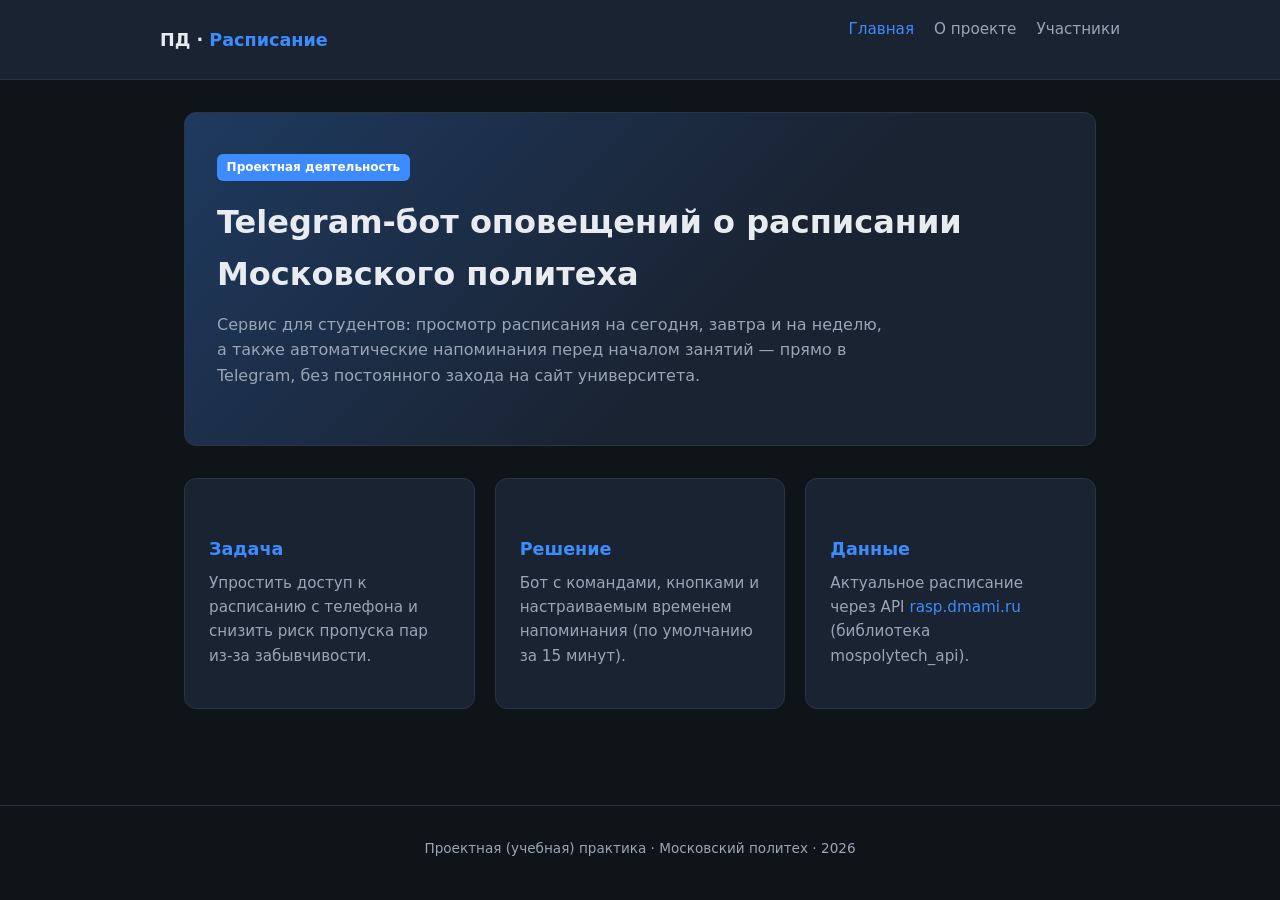
==== site/index.html @ 125d13cb "Добавьте файлы проекта." ====
<!DOCTYPE html>
<html lang="ru">
<head>
  <meta charset="UTF-8">
  <meta name="viewport" content="width=device-width, initial-scale=1">
  <title>Telegram-бот расписания — Московский политех</title>
  <link rel="stylesheet" href="css/style.css">
</head>
<body>
  <header>
    <div class="header-inner">
      <a href="index.html" class="logo">ПД · <span>Расписание</span></a>
      <nav>
        <ul>
          <li><a href="index.html" class="active">Главная</a></li>
          <li><a href="about.html">О проекте</a></li>
          <li><a href="team.html">Участники</a></li>
        </ul>
      </nav>
    </div>
  </header>

  <main>
    <section class="hero">
      <span class="badge">Проектная деятельность</span>
      <h1>Telegram-бот оповещений о расписании Московского политеха</h1>
      <p>
        Сервис для студентов: просмотр расписания на сегодня, завтра и на неделю,
        а также автоматические напоминания перед началом занятий — прямо в Telegram,
        без постоянного захода на сайт университета.
      </p>
    </section>

    <div class="card-grid">
      <article class="card">
        <h2>Задача</h2>
        <p>Упростить доступ к расписанию с телефона и снизить риск пропуска пар из-за забывчивости.</p>
      </article>
      <article class="card">
        <h2>Решение</h2>
        <p>Бот с командами, кнопками и настраиваемым временем напоминания (по умолчанию за 15 минут).</p>
      </article>
      <article class="card">
        <h2>Данные</h2>
        <p>Актуальное расписание через API <a href="https://rasp.dmami.ru/">rasp.dmami.ru</a> (библиотека mospolytech_api).</p>
      </article>
    </div>
  </main>

  <footer>
  Проектная (учебная) практика · Московский политех · 2026
  </footer>
</body>
</html>
---- site/css/style.css ----
:root {
  --bg: #0f1419;
  --surface: #1a2332;
  --accent: #3d8bfd;
  --accent-soft: #1e3a5f;
  --text: #e8ecf1;
  --muted: #9aa5b5;
  --border: #2a3544;
  --radius: 12px;
  --font: "Segoe UI", system-ui, sans-serif;
}

* {
  box-sizing: border-box;
  margin: 0;
  padding: 0;
}

body {
  font-family: var(--font);
  background: var(--bg);
  color: var(--text);
  line-height: 1.6;
  min-height: 100vh;
}

a {
  color: var(--accent);
  text-decoration: none;
}

a:hover {
  text-decoration: underline;
}

header {
  background: var(--surface);
  border-bottom: 1px solid var(--border);
  padding: 1rem 2rem;
  position: sticky;
  top: 0;
  z-index: 10;
}

.header-inner {
  max-width: 960px;
  margin: 0 auto;
  display: flex;
  flex-wrap: wrap;
  align-items: center;
  justify-content: space-between;
  gap: 1rem;
}

.logo {
  font-weight: 700;
  font-size: 1.1rem;
  color: var(--text);
}

.logo span {
  color: var(--accent);
}

nav ul {
  list-style: none;
  display: flex;
  flex-wrap: wrap;
  gap: 0.5rem 1.25rem;
}

nav a {
  color: var(--muted);
  font-size: 0.95rem;
}

nav a:hover,
nav a.active {
  color: var(--accent);
  text-decoration: none;
}

main {
  max-width: 960px;
  margin: 0 auto;
  padding: 2rem 1.5rem 4rem;
}

.hero {
  background: linear-gradient(135deg, var(--accent-soft) 0%, var(--surface) 60%);
  border: 1px solid var(--border);
  border-radius: var(--radius);
  padding: 2.5rem 2rem;
  margin-bottom: 2rem;
}

.hero h1 {
  font-size: clamp(1.5rem, 4vw, 2rem);
  margin-bottom: 0.75rem;
}

.hero p {
  color: var(--muted);
  max-width: 42rem;
}

.badge {
  display: inline-block;
  background: var(--accent);
  color: #fff;
  font-size: 0.75rem;
  font-weight: 600;
  padding: 0.25rem 0.6rem;
  border-radius: 6px;
  margin-bottom: 1rem;
}

.card-grid {
  display: grid;
  grid-template-columns: repeat(auto-fit, minmax(260px, 1fr));
  gap: 1.25rem;
  margin: 2rem 0;
}

.card {
  background: var(--surface);
  border: 1px solid var(--border);
  border-radius: var(--radius);
  padding: 1.5rem;
}

.card h2,
.card h3 {
  font-size: 1.1rem;
  margin-bottom: 0.5rem;
}

.card p {
  color: var(--muted);
  font-size: 0.95rem;
}

h1.page-title {
  font-size: 1.75rem;
  margin-bottom: 1rem;
}

h2 {
  font-size: 1.25rem;
  margin: 2rem 0 1rem;
  color: var(--accent);
}

p,
ul {
  margin-bottom: 1rem;
  color: var(--muted);
}

ul {
  padding-left: 1.25rem;
}

li {
  margin-bottom: 0.35rem;
}

.figure {
  margin: 2rem 0;
  text-align: center;
}

.figure img,
.figure svg {
  max-width: 100%;
  height: auto;
  border-radius: var(--radius);
  border: 1px solid var(--border);
}

.figure figcaption {
  font-size: 0.85rem;
  color: var(--muted);
  margin-top: 0.5rem;
}

.screenshots {
  display: grid;
  grid-template-columns: repeat(auto-fit, minmax(220px, 1fr));
  gap: 1.5rem;
  margin: 1.5rem 0 2rem;
}

.screenshots .figure img {
  max-height: 520px;
  width: auto;
  margin: 0 auto;
  display: block;
}

.journal-entry {
  background: var(--surface);
  border-left: 4px solid var(--accent);
  border-radius: 0 var(--radius) var(--radius) 0;
  padding: 1.25rem 1.5rem;
  margin-bottom: 1.5rem;
}

.journal-entry time {
  font-size: 0.85rem;
  color: var(--accent);
  display: block;
  margin-bottom: 0.5rem;
}

.journal-entry h3 {
  font-size: 1.05rem;
  margin-bottom: 0.5rem;
  color: var(--text);
}

.team-member {
  background: var(--surface);
  border: 1px solid var(--border);
  border-radius: var(--radius);
  padding: 1.5rem;
  margin-bottom: 1rem;
}

.team-member h3 {
  color: var(--text);
  margin-bottom: 0.5rem;
}

.resource-list li {
  margin-bottom: 0.75rem;
}

.placeholder-img {
  background: var(--surface);
  border: 2px dashed var(--border);
  border-radius: var(--radius);
  padding: 2rem;
  text-align: center;
  color: var(--muted);
  font-size: 0.9rem;
  margin: 1rem 0;
}

footer {
  text-align: center;
  padding: 2rem;
  color: var(--muted);
  font-size: 0.85rem;
  border-top: 1px solid var(--border);
}

@media (max-width: 600px) {
  header {
    padding: 1rem;
  }

  nav ul {
    width: 100%;
  }
}
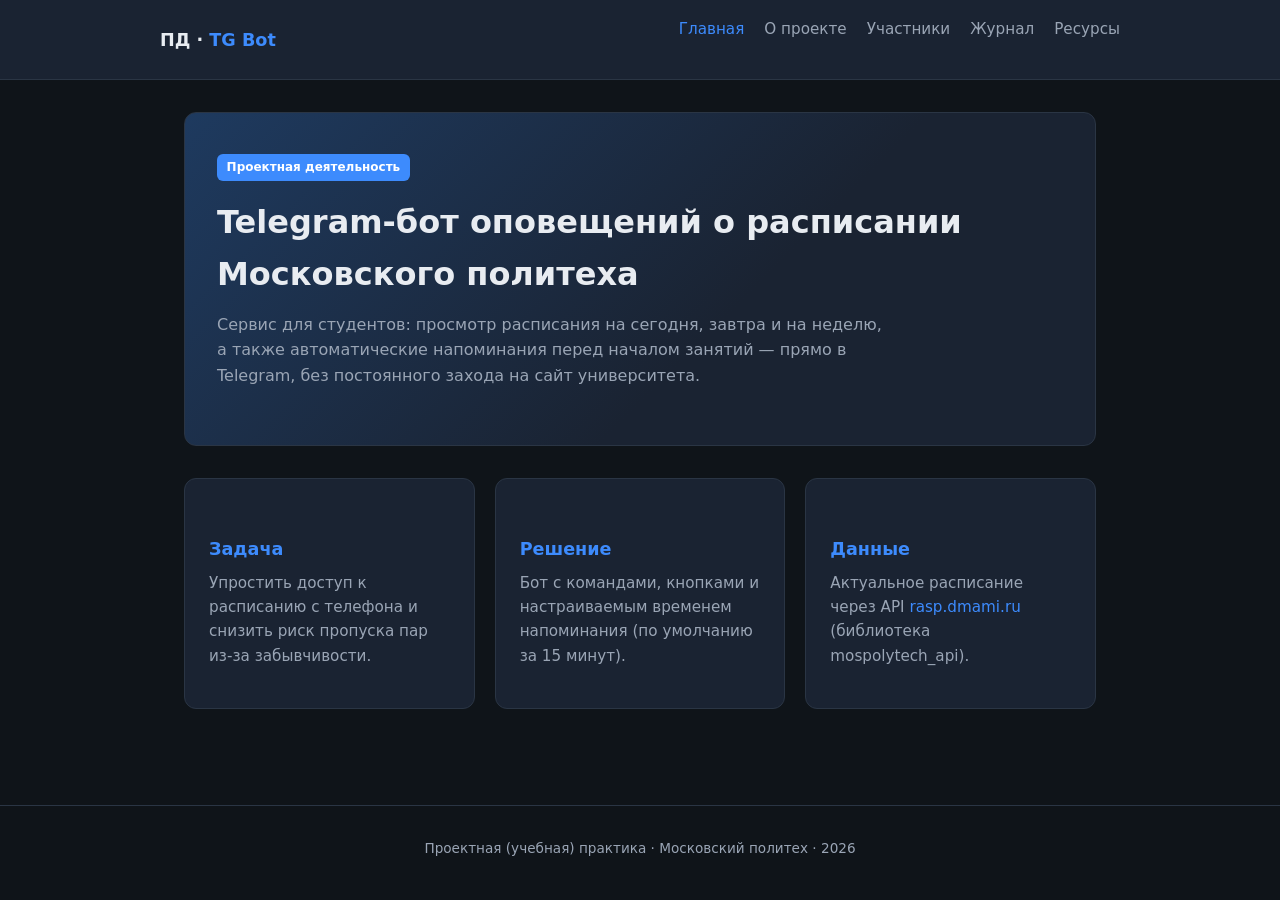
==== commit a05843b3: "Доработка сайта: журнал, ресурсы" ====
--- a/site/index.html
+++ b/site/index.html
@@ -9,12 +9,14 @@
 <body>
   <header>
     <div class="header-inner">
-      <a href="index.html" class="logo">ПД · <span>Расписание</span></a>
+      <a href="index.html" class="logo">ПД · <span>TG Bot</span></a>
       <nav>
         <ul>
           <li><a href="index.html" class="active">Главная</a></li>
           <li><a href="about.html">О проекте</a></li>
           <li><a href="team.html">Участники</a></li>
+          <li><a href="journal.html">Журнал</a></li>
+          <li><a href="resources.html">Ресурсы</a></li>
         </ul>
       </nav>
     </div>
--- a/site/css/style.css
+++ b/site/css/style.css
@@ -198,6 +198,13 @@
   display: block;
 }
 
+.journal-section {
+  font-size: 1rem;
+  color: var(--accent);
+  margin: 2rem 0 1rem;
+  font-weight: 600;
+}
+
 .journal-entry {
   background: var(--surface);
   border-left: 4px solid var(--accent);
@@ -236,6 +243,12 @@
   margin-bottom: 0.75rem;
 }
 
+.resource-note {
+  font-size: 0.9rem;
+  color: var(--muted);
+  margin: -0.25rem 0 0.75rem;
+}
+
 .placeholder-img {
   background: var(--surface);
   border: 2px dashed var(--border);
